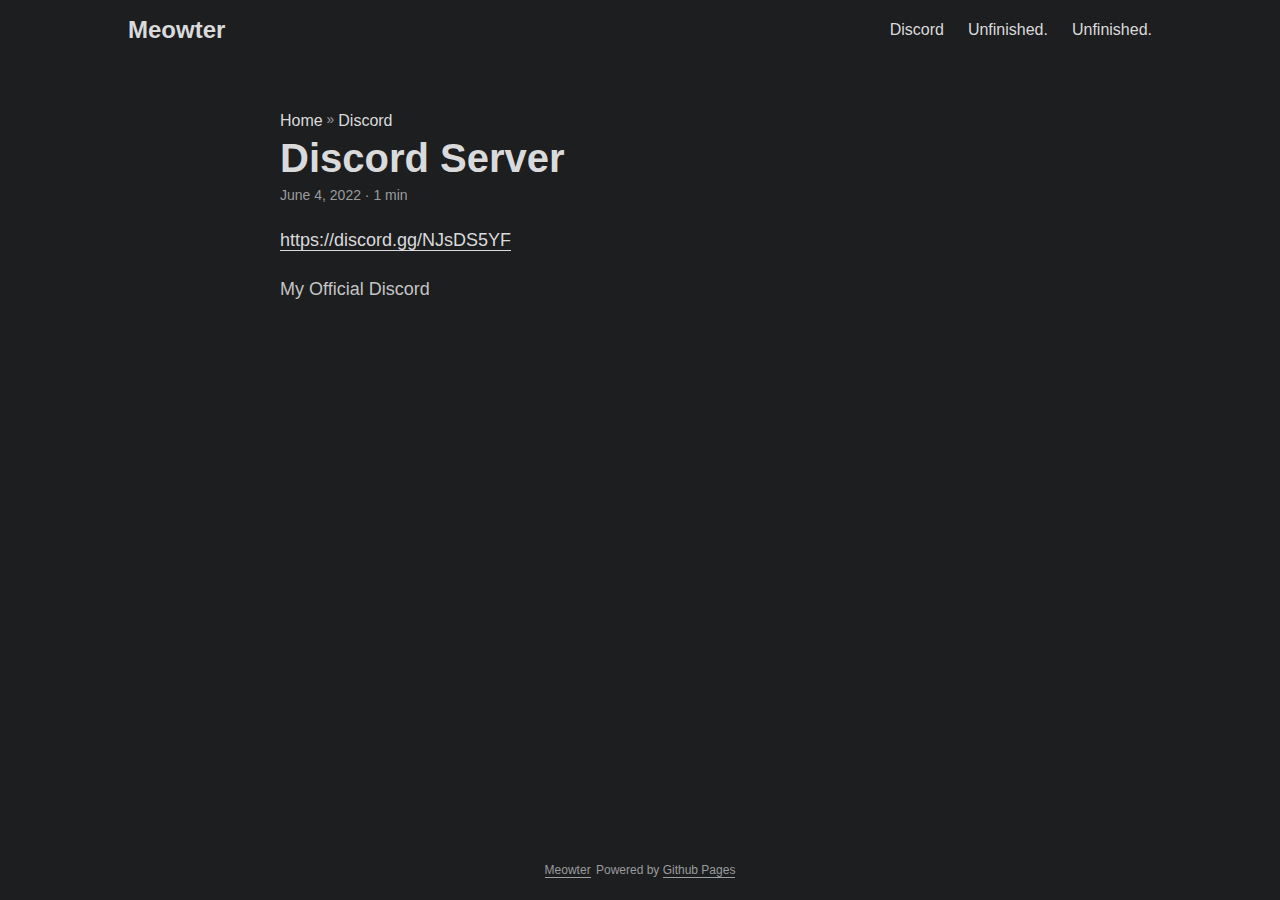
==== discord.html @ 62367439 "Initial commit" ====
<!DOCTYPE html>
<html>

<head>
  <meta charset="utf-8">
  <meta name="viewport" content="width=device-width">
  <title>Meowter</title>
  <link href="style.css" rel="stylesheet" type="text/css" />
</head>

<body id="top">

<script>
    if (localStorage.getItem("pref-theme") === "light") {
        document.body.classList.remove('dark')
    }

</script>
<header class="header">
    <nav class="nav">
        <div class="logo">
            <a href="https://notmeowter.github.io/Meowter/" accesskey="h" title="Meowter">Meowter</a>
            <span class="logo-switches">
                    </svg>
                    <svg id="sun" xmlns="http://www.w3.org/2000/svg" width="24" height="24" viewBox="0 0 24 24" fill="none" stroke="currentColor" stroke-width="2" stroke-linecap="round" stroke-linejoin="round">
                        <circle cx="12" cy="12" r="5"></circle>
                        <line x1="12" y1="1" x2="12" y2="3"></line>
                        <line x1="12" y1="21" x2="12" y2="23"></line>
                        <line x1="4.22" y1="4.22" x2="5.64" y2="5.64"></line>
                        <line x1="18.36" y1="18.36" x2="19.78" y2="19.78"></line>
                        <line x1="1" y1="12" x2="3" y2="12"></line>
                        <line x1="21" y1="12" x2="23" y2="12"></line>
                        <line x1="4.22" y1="19.78" x2="5.64" y2="18.36"></line>
                        <line x1="18.36" y1="5.64" x2="19.78" y2="4.22"></line>
                    </svg>
                </button>
            </span>
        </div>
        <ul id="menu">
            <li>
                <a href="https://discord.gg/jehUqp6Qr3" title="Discord" accesskey="/">
                    <span>Discord</span>
                </a>
            </li>
            <li>
                <a href="" title="Categories">
                    <span>Unfinished.</span>
                </a>
            </li>
            <li>
                <a href="" title="Archives">
                    <span>Unfinished.</span>
                </a>
            </li>
        </ul>
    </nav>
</header>
<main class="main"> 


  <header class="post-header">
    <div class="breadcrumbs"><a href="https://notmeowter.github.io/Meowter">Home</a>&nbsp;»&nbsp;<a href="/discord.html">Discord</a></div>
    <h1 class="post-title">
      Discord Server
    </h1>
    <div class="post-meta"><span title="2022-06-04 09:36:23 +0930 +0930">June 4, 2022</span>&nbsp;·&nbsp;1 min

</div>
  </header> 

  <div class="post-content"><p><a href="https://discord.gg/NJsDS5YF">https://discord.gg/NJsDS5YF</a></p>
<p>My Official Discord</p>


  </div>

  <footer class="post-footer">
    <ul class="post-tags">
    </ul>
  </footer>

<footer class="page-footer">
  <nav class="pagination">
  </nav>
</footer>
    </main>
    
<footer class="footer">
    <span><a href="">  Meowter</a></span>
    <span>
        Powered by
        <a href="https://pages.github.com/" rel="noopener noreferrer" target="_blank">Github Pages</a>
    </span>
</footer>
<a href="#top" aria-label="go to top" title="Go to Top (Alt + G)" class="top-link" id="top-link" accesskey="g">
    <svg xmlns="http://www.w3.org/2000/svg" viewBox="0 0 12 6" fill="currentColor">
        <path d="M12 6H0l6-6z"></path>
    </svg>
</a>

<script>
    let menu = document.getElementById('menu')
    if (menu) {
        menu.scrollLeft = localStorage.getItem("menu-scroll-position");
        menu.onscroll = function () {
            localStorage.setItem("menu-scroll-position", menu.scrollLeft);
        }
    }

    document.querySelectorAll('a[href^="#"]').forEach(anchor => {
        anchor.addEventListener("click", function (e) {
            e.preventDefault();
            var id = this.getAttribute("href").substr(1);
            if (!window.matchMedia('(prefers-reduced-motion: reduce)').matches) {
                document.querySelector(`[id='${decodeURIComponent(id)}']`).scrollIntoView({
                    behavior: "smooth"
                });
            } else {
                document.querySelector(`[id='${decodeURIComponent(id)}']`).scrollIntoView();
            }
            if (id === "top") {
                history.replaceState(null, null, " ");
            } else {
                history.pushState(null, null, `#${id}`);
            }
        });
    });

</script>
<script>
    var mybutton = document.getElementById("top-link");
    window.onscroll = function () {
        if (document.body.scrollTop > 800 || document.documentElement.scrollTop > 800) {
            mybutton.style.visibility = "visible";
            mybutton.style.opacity = "1";
        } else {
            mybutton.style.visibility = "hidden";
            mybutton.style.opacity = "0";
        }
    };

</script>
<script>
    document.getElementById("theme-toggle").addEventListener("click", () => {
        if (document.body.className.includes("dark")) {
            document.body.classList.remove('dark');
            localStorage.setItem("pref-theme", 'light');
        } else {
            document.body.classList.add('dark');
            localStorage.setItem("pref-theme", 'dark');
        }
    })
</body>

</html>
---- style.css ----
:root {
 --gap:24px;
 --content-gap:20px;
 --nav-width:1024px;
 --main-width:720px;
 --header-height:60px;
 --footer-height:60px;
 --radius:8px;
 --theme:rgb(29, 30, 32);
 --entry:rgb(46, 46, 51);
 --primary:rgb(218, 218, 219);
 --secondary:rgb(155, 156, 157);
 --tertiary:rgb(65, 66, 68);
 --content:rgb(196, 196, 197);
 --hljs-bg:rgb(46, 46, 51);
 --code-bg:rgb(55, 56, 62);
 --border:rgb(51, 51, 51)
}
.dark {
 --theme:rgb(29, 30, 32);
 --entry:rgb(46, 46, 51);
 --primary:rgb(218, 218, 219);
 --secondary:rgb(155, 156, 157);
 --tertiary:rgb(65, 66, 68);
 --content:rgb(196, 196, 197);
 --hljs-bg:rgb(46, 46, 51);
 --code-bg:rgb(55, 56, 62);
 --border:rgb(51, 51, 51)
}
.list {
 background:var(--code-bg)
}
.dark.list {
 background:var(--theme)
}
*,
::after,
::before {
 box-sizing:border-box
}
html {
 -webkit-tap-highlight-color:transparent;
 overflow-y:scroll
}
a,
button,
body,
h1,
h2,
h3,
h4,
h5,
h6 {
 color:var(--primary)
}
body {
 font-family:-apple-system,BlinkMacSystemFont,segoe ui,Roboto,Oxygen,Ubuntu,Cantarell,open sans,helvetica neue,sans-serif;
 font-size:18px;
 line-height:1.6;
 word-break:break-word;
 background:var(--theme)
}
article,
aside,
figcaption,
figure,
footer,
header,
hgroup,
main,
nav,
section,
table {
 display:block
}
h1,
h2,
h3,
h4,
h5,
h6 {
 line-height:1.2
}
h1,
h2,
h3,
h4,
h5,
h6,
p {
 margin-top:0;
 margin-bottom:0
}
ul {
 padding:0
}
a {
 text-decoration:none
}
body,
figure,
ul {
 margin:0
}
table {
 width:100%;
 border-collapse:collapse;
 border-spacing:0;
 overflow-x:auto;
 word-break:keep-all
}
button,
input,
textarea {
 padding:0;
 font:inherit;
 background:0 0;
 border:0
}
input,
textarea {
 outline:0
}
button,
input[type=button],
input[type=submit] {
 cursor:pointer
}
input:-webkit-autofill,
textarea:-webkit-autofill {
 box-shadow:0 0 0 50px var(--theme)inset
}
img {
 display:block;
 max-width:100%
}
::-webkit-scrollbar-track {
 background:0 0
}
.list:not(.dark)::-webkit-scrollbar-track {
 background:var(--code-bg)
}
::-webkit-scrollbar-thumb {
 background:var(--tertiary);
 border:5px solid var(--theme);
 border-radius:var(--radius)
}
.list:not(.dark)::-webkit-scrollbar-thumb {
 border:5px solid var(--code-bg)
}
::-webkit-scrollbar-thumb:hover {
 background:var(--secondary)
}
.not-found {
 position:absolute;
 left:0;
 right:0;
 display:flex;
 align-items:center;
 justify-content:center;
 height:80%;
 font-size:160px;
 font-weight:700
}
.archive-posts {
 width:100%;
 font-size:16px
}
.archive-year {
 margin-top:40px
}
.archive-year:not(:last-of-type) {
 border-bottom:2px solid var(--border)
}
.archive-month {
 display:flex;
 align-items:flex-start;
 padding:10px 0
}
.archive-month-header {
 margin:25px 0;
 width:200px
}
.archive-month:not(:last-of-type) {
 border-bottom:1px solid var(--border)
}
.archive-entry {
 position:relative;
 padding:5px;
 margin:10px 0
}
.archive-entry-title {
 margin:5px 0;
 font-weight:400
}
.archive-count,
.archive-meta {
 color:var(--secondary);
 font-size:14px
}
.footer,
.top-link {
 font-size:12px;
 color:var(--secondary)
}
.footer {
 max-width:calc(var(--main-width) + var(--gap) * 2);
 margin:auto;
 padding:calc((var(--footer-height) - var(--gap))/2)var(--gap);
 text-align:center;
 line-height:24px
}
.footer span {
 margin-inline-start:1px;
 margin-inline-end:1px
}
.footer span:last-child {
 white-space:nowrap
}
.footer a {
 color:inherit;
 border-bottom:1px solid var(--secondary)
}
.footer a:hover {
 border-bottom:1px solid var(--primary)
}
.top-link {
 visibility:hidden;
 position:fixed;
 bottom:60px;
 right:30px;
 z-index:99;
 background:var(--tertiary);
 width:42px;
 height:42px;
 padding:12px;
 border-radius:64px;
 transition:visibility .5s,opacity .8s linear
}
.top-link,
.top-link svg {
 filter:drop-shadow(0 0 0 var(--theme))
}
.footer a:hover,
.top-link:hover {
 color:var(--primary)
}
.top-link:focus,
#theme-toggle:focus {
 outline:0
}
.nav {
 display:flex;
 flex-wrap:wrap;
 justify-content:space-between;
 max-width:calc(var(--nav-width) + var(--gap) * 2);
 margin-inline-start:auto;
 margin-inline-end:auto;
 line-height:var(--header-height)
}
.nav a {
 display:block
}
.logo,
#menu {
 display:flex;
 margin:auto var(--gap)
}
.logo {
 flex-wrap:inherit
}
.logo a {
 font-size:24px;
 font-weight:700
}
.logo a img {
 display:inline;
 vertical-align:middle;
 pointer-events:none;
 transform:translate(0,-10%);
 border-radius:6px;
 margin-inline-end:8px
}
#theme-toggle svg {
 height:18px
}
button#theme-toggle {
 font-size:26px;
 margin:auto 4px
}
body.dark #moon {
 vertical-align:middle;
 display:none
}
body:not(.dark) #sun {
 display:none
}
#menu {
 list-style:none;
 word-break:keep-all;
 overflow-x:auto;
 white-space:nowrap
}
#menu li+li {
 margin-inline-start:var(--gap)
}
#menu a {
 font-size:16px
}
#menu .active {
 font-weight:500;
 border-bottom:2px solid
}
.lang-switch li,
.lang-switch ul,
.logo-switches {
 display:inline-flex;
 margin:auto 4px
}
.lang-switch {
 display:flex;
 flex-wrap:inherit
}
.lang-switch a {
 margin:auto 3px;
 font-size:16px;
 font-weight:500
}
.logo-switches {
 flex-wrap:inherit
}
.main {
 position:relative;
 min-height:calc(100vh - var(--header-height) - var(--footer-height));
 max-width:calc(var(--main-width) + var(--gap) * 2);
 margin:auto;
 padding:var(--gap)
}
.page-header h1 {
 font-size:40px
}
.pagination {
 display:flex
}
.pagination a {
 color:var(--theme);
 font-size:13px;
 line-height:36px;
 background:var(--primary);
 border-radius:calc(36px/2);
 padding:0 16px
}
.pagination .next {
 margin-inline-start:auto
}
.social-icons {
 padding:12px 0
}
.social-icons a:not(:last-of-type) {
 margin-inline-end:12px
}
.social-icons a svg {
 height:26px;
 width:26px
}
code {
 direction:ltr
}
div.highlight,
pre {
 position:relative
}
.copy-code {
 display:none;
 position:absolute;
 top:4px;
 right:4px;
 color:rgba(255,255,255,.8);
 background:rgba(78,78,78,.8);
 border-radius:var(--radius);
 padding:0 5px;
 font-size:14px;
 user-select:none
}
div.highlight:hover .copy-code,
pre:hover .copy-code {
 display:block
}
.first-entry {
 position:relative;
 display:flex;
 flex-direction:column;
 justify-content:center;
 min-height:320px;
 margin:var(--gap)0 calc(var(--gap) * 2)
}
.first-entry .entry-header {
 overflow:hidden;
 display:-webkit-box;
 -webkit-box-orient:vertical;
 -webkit-line-clamp:3
}
.first-entry .entry-header h1 {
 font-size:34px;
 line-height:1.3
}
.first-entry .entry-content {
 margin:14px 0;
 font-size:16px;
 -webkit-line-clamp:3
}
.first-entry .entry-footer {
 font-size:14px
}
.home-info .entry-content {
 -webkit-line-clamp:unset
}
.post-entry {
 position:relative;
 margin-bottom:var(--gap);
 padding:var(--gap);
 background:var(--entry);
 border-radius:var(--radius);
 transition:transform .1s;
 border:1px solid var(--border)
}
.post-entry:active {
 transform:scale(.96)
}
.tag-entry .entry-cover {
 display:none
}
.entry-header h2 {
 font-size:24px;
 line-height:1.3
}
.entry-content {
 margin:8px 0;
 color:var(--secondary);
 font-size:14px;
 line-height:1.6;
 overflow:hidden;
 display:-webkit-box;
 -webkit-box-orient:vertical;
 -webkit-line-clamp:2
}
.entry-footer {
 color:var(--secondary);
 font-size:13px
}
.entry-link {
 position:absolute;
 left:0;
 right:0;
 top:0;
 bottom:0
}
.entry-cover,
.entry-isdraft {
 font-size:14px;
 color:var(--secondary)
}
.entry-cover {
 margin-bottom:var(--gap);
 text-align:center
}
.entry-cover img {
 border-radius:var(--radius);
 pointer-events:none;
 width:100%;
 height:auto
}
.entry-cover a {
 color:var(--secondary);
 box-shadow:0 1px 0 var(--primary)
}
.page-header,
.post-header {
 margin:24px auto var(--content-gap)
}
.post-title {
 margin-bottom:2px;
 font-size:40px
}
.post-description {
 margin-top:10px;
 margin-bottom:5px
}
.post-meta,
.breadcrumbs {
 color:var(--secondary);
 font-size:14px;
 display:flex;
 flex-wrap:wrap
}
.post-meta .i18n_list li {
 display:inline-flex;
 list-style:none;
 margin:auto 3px;
 box-shadow:0 1px 0 var(--secondary)
}
.breadcrumbs a {
 font-size:16px
}
.post-content {
 color:var(--content)
}
.post-content h3,
.post-content h4,
.post-content h5,
.post-content h6 {
 margin:24px 0 16px
}
.post-content h1 {
 margin:40px auto 32px;
 font-size:40px
}
.post-content h2 {
 margin:32px auto 24px;
 font-size:32px
}
.post-content h3 {
 font-size:24px
}
.post-content h4 {
 font-size:16px
}
.post-content h5 {
 font-size:14px
}
.post-content h6 {
 font-size:12px
}
.post-content a,
.toc a:hover {
 box-shadow:0 1px
}
.post-content a code {
 margin:auto 0;
 border-radius:0;
 box-shadow:0 -1px 0 var(--primary)inset
}
.post-content del {
 text-decoration:none;
 background:linear-gradient(to right,var(--primary) 100%,transparent 0)0/1px 1px repeat-x
}
.post-content dl,
.post-content ol,
.post-content p,
.post-content figure,
.post-content ul {
 margin-bottom:var(--content-gap)
}
.post-content ol,
.post-content ul {
 padding-inline-start:20px
}
.post-content li {
 margin-top:5px
}
.post-content li p {
 margin-bottom:0
}
.post-content dl {
 display:flex;
 flex-wrap:wrap;
 margin:0
}
.post-content dt {
 width:25%;
 font-weight:700
}
.post-content dd {
 width:75%;
 margin-inline-start:0;
 padding-inline-start:10px
}
.post-content dd~dd,
.post-content dt~dt {
 margin-top:10px
}
.post-content table {
 margin-bottom:32px
}
.post-content table th,
.post-content table:not(.highlighttable,
.highlight table,
.gist .highlight) td {
 min-width:80px;
 padding:12px 8px;
 line-height:1.5;
 border-bottom:1px solid var(--border)
}
.post-content table th {
 font-size:14px;
 text-align:start
}
.post-content table:not(.highlighttable) td code:only-child {
 margin:auto 0
}
.post-content .highlight table {
 border-radius:var(--radius)
}
.post-content .highlight:not(table) {
 margin:10px auto;
 background:var(--hljs-bg)!important;
 border-radius:var(--radius);
 direction:ltr
}
.post-content li>.highlight {
 margin-inline-end:0
}
.post-content ul pre {
 margin-inline-start:calc(var(--gap) * -2)
}
.post-content .highlight pre {
 margin:0
}
.post-content .highlighttable {
 table-layout:fixed
}
.post-content .highlighttable td:first-child {
 width:40px
}
.post-content .highlighttable td .linenodiv {
 padding-inline-end:0!important
}
.post-content .highlighttable td .highlight,
.post-content .highlighttable td .linenodiv pre {
 margin-bottom:0
}
.post-content .highlighttable td .highlight pre code::-webkit-scrollbar {
 display:none
}
.post-content code {
 margin:auto 4px;
 padding:4px 6px;
 font-size:.78em;
 line-height:1.5;
 background:var(--code-bg);
 border-radius:2px
}
.post-content pre code {
 display:block;
 margin:auto 0;
 padding:10px;
 color:#d5d5d6;
 background:var(--hljs-bg)!important;
 border-radius:var(--radius);
 overflow-x:auto;
 word-break:break-all
}
.post-content blockquote {
 margin:20px 0;
 padding:0 14px;
 border-inline-start:3px solid var(--primary)
}
.post-content hr {
 margin:30px 0;
 height:2px;
 background:var(--tertiary);
 border:0
}
.post-content iframe {
 max-width:100%
}
.post-content img {
 border-radius:4px;
 margin:1rem 0
}
.post-content img[src*="#center"] {
 margin:1rem auto
}
.post-content figure.align-center {
 text-align:center
}
.post-content figure>figcaption {
 color:var(--primary);
 font-size:16px;
 font-weight:700;
 margin:8px 0 16px
}
.post-content figure>figcaption>p {
 color:var(--secondary);
 font-size:14px;
 font-weight:400
}
.toc {
 margin:0 2px 40px;
 border:1px solid var(--border);
 background:var(--code-bg);
 border-radius:var(--radius);
 padding:.4em
}
.dark .toc {
 background:var(--entry)
}
.toc details summary {
 cursor:zoom-in;
 margin-inline-start:20px
}
.toc details[open] summary {
 cursor:zoom-out
}
.toc .details {
 display:inline;
 font-weight:500
}
.toc .inner {
 margin:0 20px;
 padding:10px 20px
}
.toc li ul {
 margin-inline-start:var(--gap)
}
.toc summary:focus {
 outline:0
}
.post-footer {
 margin-top:56px
}
.post-tags li {
 display:inline-block;
 margin-inline-end:3px;
 margin-bottom:5px
}
.post-tags a,
.share-buttons,
.paginav {
 border-radius:var(--radius);
 background:var(--code-bg);
 border:1px solid var(--border)
}
.post-tags a {
 display:block;
 padding-inline-start:14px;
 padding-inline-end:14px;
 color:var(--secondary);
 font-size:14px;
 line-height:34px;
 background:var(--code-bg)
}
.post-tags a:hover,
.paginav a:hover {
 background:var(--border)
}
.share-buttons {
 margin:14px 0;
 padding-inline-start:var(--radius);
 display:flex;
 justify-content:center;
 overflow-x:auto
}
.share-buttons a {
 margin-top:10px
}
.share-buttons a:not(:last-of-type) {
 margin-inline-end:12px
}
.share-buttons a svg {
 height:30px;
 width:30px;
 fill:currentColor;
 transition:transform .1s
}
.share-buttons svg:active {
 transform:scale(.96)
}
h1:hover .anchor,
h2:hover .anchor,
h3:hover .anchor,
h4:hover .anchor,
h5:hover .anchor,
h6:hover .anchor {
 display:inline-flex;
 color:var(--secondary);
 margin-inline-start:8px;
 font-weight:500;
 user-select:none
}
.post-content :not(table) ::-webkit-scrollbar-thumb {
 border:2px solid var(--hljs-bg);
 background:#717175
}
.post-content :not(table) ::-webkit-scrollbar-thumb:hover {
 background:#a3a3a5
}
.gist table::-webkit-scrollbar-thumb {
 border:2px solid #fff;
 background:#adadad
}
.gist table::-webkit-scrollbar-thumb:hover {
 background:#707070
}
.post-content table::-webkit-scrollbar-thumb {
 border-width:2px
}
.paginav {
 margin:10px 0;
 display:flex;
 line-height:30px;
 border-radius:var(--radius)
}
.paginav a {
 padding-inline-start:14px;
 padding-inline-end:14px;
 border-radius:var(--radius)
}
.paginav .title {
 letter-spacing:1px;
 text-transform:uppercase;
 font-size:small;
 color:var(--secondary)
}
.paginav .prev,
.paginav .next {
 width:50%
}
.paginav span:hover:not(.title) {
 box-shadow:0 1px
}
.paginav .next {
 margin-inline-start:auto;
 text-align:right
}
[dir=rtl] .paginav .next {
 text-align:left
}
h1>a>svg {
 display:inline
}
.buttons,
.main .profile {
 display:flex;
 justify-content:center
}
.main .profile {
 align-items:center;
 min-height:calc(100vh - var(--header-height) - var(--footer-height) - (var(--gap) * 2));
 text-align:center
}
.profile .profile_inner h1 {
 padding:12px 0
}
.profile img {
 display:inline-table;
 border-radius:50%;
 pointer-events:none
}
.buttons {
 flex-wrap:wrap;
 max-width:400px;
 margin:0 auto
}
.button {
 background:var(--tertiary);
 border-radius:var(--radius);
 margin:8px;
 padding:6px;
 transition:transform .1s
}
.button-inner {
 padding:0 8px
}
.button:active {
 transform:scale(.96)
}
#searchbox input {
 padding:4px 10px;
 width:100%;
 color:var(--primary);
 font-weight:700;
 border:2px solid var(--tertiary);
 border-radius:var(--radius)
}
#searchbox input:focus {
 border-color:var(--secondary)
}
#searchResults li {
 list-style:none;
 border-radius:var(--radius);
 padding:10px;
 margin:10px 0;
 position:relative;
 font-weight:500
}
#searchResults {
 margin:10px 0;
 width:100%
}
#searchResults li:active {
 transition:transform .1s;
 transform:scale(.98)
}
#searchResults a {
 position:absolute;
 width:100%;
 height:100%;
 top:0;
 left:0;
 outline:none
}
#searchResults .focus {
 transform:scale(.98);
 border:2px solid var(--tertiary)
}
.terms-tags li {
 display:inline-block;
 margin:10px;
 font-weight:500
}
.terms-tags a {
 display:block;
 padding:3px 10px;
 background:var(--tertiary);
 border-radius:6px;
 transition:transform .1s
}
.terms-tags a:active {
 background:var(--tertiary);
 transform:scale(.96)
}
.hljs-comment,
.hljs-quote {
 color:#b6b18b
}
.hljs-deletion,
.hljs-name,
.hljs-regexp,
.hljs-selector-class,
.hljs-selector-id,
.hljs-tag,
.hljs-template-variable,
.hljs-variable {
 color:#eb3c54
}
.hljs-built_in,
.hljs-builtin-name,
.hljs-link,
.hljs-literal,
.hljs-meta,
.hljs-number,
.hljs-params,
.hljs-type {
 color:#e7ce56
}
.hljs-attribute {
 color:#ee7c2b
}
.hljs-addition,
.hljs-bullet,
.hljs-string,
.hljs-symbol {
 color:#4fb4d7
}
.hljs-section,
.hljs-title {
 color:#78bb65
}
.hljs-keyword,
.hljs-selector-tag {
 color:#b45ea4
}
.hljs {
 display:block;
 overflow-x:auto;
 background:#1c1d21;
 color:#c0c5ce;
 padding:.5em
}
.hljs-emphasis {
 font-style:italic
}
.hljs-strong {
 font-weight:700
}
@media screen and (max-width:768px) {
 :root {
  --gap:14px
 }
 .profile img {
  transform:scale(.85)
 }
 .first-entry {
  min-height:260px
 }
 .archive-month {
  flex-direction:column
 }
 .archive-year {
  margin-top:20px
 }
 .footer {
  padding:calc((var(--footer-height) - var(--gap) - 10px)/2)var(--gap)
 }
}
@media screen and (min-width:768px) {
 ::-webkit-scrollbar {
  width:19px;
  height:11px
 }
}
@media screen and (max-width:900px) {
 .list .top-link {
  transform:translateY(-5rem)
 }
}
@media(prefers-reduced-motion) {
 .terms-tags a:active,
 .button:active,
 .share-buttons svg:active,
 .post-entry:active,
 .top-link,
 #searchResults .focus,
 #searchResults li:active {
  transform:none
 }
}
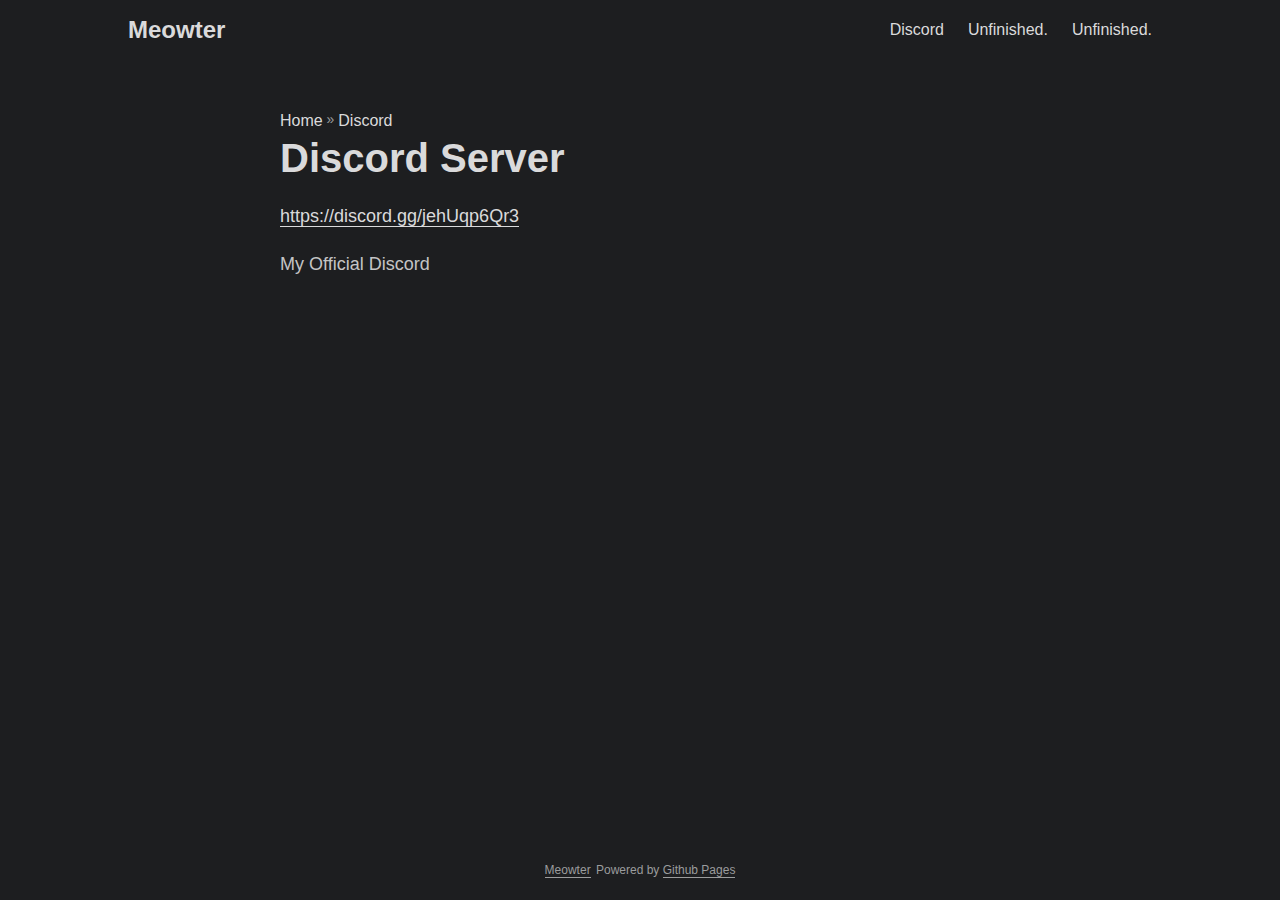
==== commit 7b3bb1c7: "Update" ====
--- a/discord.html
+++ b/discord.html
@@ -59,16 +59,13 @@
 
 
   <header class="post-header">
-    <div class="breadcrumbs"><a href="https://notmeowter.github.io/Meowter">Home</a>&nbsp;»&nbsp;<a href="/discord.html">Discord</a></div>
+    <div class="breadcrumbs"><a href="https://notmeowter.github.io/Meowter">Home</a>&nbsp;»&nbsp;<a href="https://notmeowter.github.io/Meowter/discord.html">Discord</a></div>
     <h1 class="post-title">
       Discord Server
     </h1>
-    <div class="post-meta"><span title="2022-06-04 09:36:23 +0930 +0930">June 4, 2022</span>&nbsp;·&nbsp;1 min
-
-</div>
   </header> 
 
-  <div class="post-content"><p><a href="https://discord.gg/NJsDS5YF">https://discord.gg/NJsDS5YF</a></p>
+  <div class="post-content"><p><a href="https://discord.gg/jehUqp6Qr3">https://discord.gg/jehUqp6Qr3</a></p>
 <p>My Official Discord</p>
 
 
